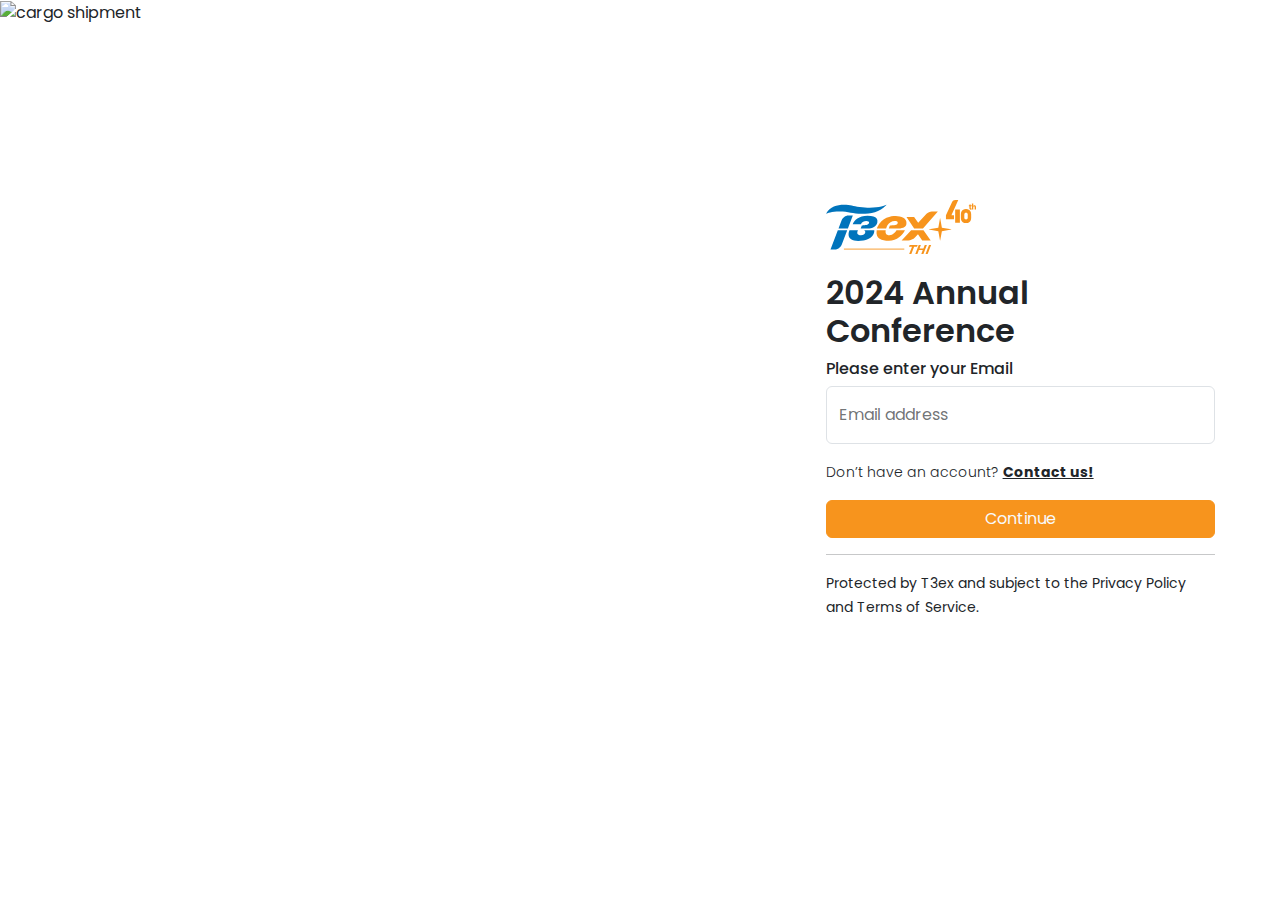
==== index.html @ 29dc3139 "rename index.html" ====
<!DOCTYPE html>
<html lang="en">
  <head>
    <meta charset="UTF-8" />
    <meta name="viewport" content="width=device-width, initial-scale=1.0" />
    <title>THI2024 - Annual Conference</title>
    <!-- custom css -->
    <link rel="stylesheet" href="./style.css" />
  </head>
  <body>
    <div class="wrapperIndex row">
      <!-- imgSection -->
      <div class="imgSection col-12 col-md-7 position-relative">
        <div class="slogan position-absolute d-flex">
          <!-- <img src="assets/Vector Smart Object-1.png" alt="" />
          <img src="assets/Vector Smart Object.png" alt="" /> -->
        </div>
        <img
          class="img-fluid object-fit-cover w-100 h-100"
          src="assets/taipei-taiwan-28-september-2022-taipei-city-skyl-2023-11-27-05-24-26-utc-1.png"
          alt="cargo shipment"
        />
      </div>
      <!-- loginSection -->
      <div class="loginSection col-12 col-md-5">
        <div class="text d-flex flex-column w-75 m-auto">
          <img class="logo" src="./assets/logo.svg" alt="" />
          <h2 class="fw-semibold">2024 Annual Conference</h2>
          <h6>Please enter your Email</h6>
          <div class="form-floating mb-3">
            <input
              type="email"
              class="form-control"
              id="floatingInput"
              placeholder="name@example.com"
            />
            <label for="floatingInput">Email address</label>
          </div>
          <p>
            <small
              ><span class="fw-light">Don’t have an account?</span>
              <span class="fw-bold text-decoration-underline"
                >Contact us!</span
              ></small
            >
          </p>

          <a href="register-website-agent-registration-1.html">
            <button type="button" class="btn btn-primary text-light w-100">
              Continue
            </button>
          </a>

          <hr />
          <p>
            <small
              >Protected by T3ex and subject to the Privacy Policy and Terms of
              Service.</small
            >
          </p>
        </div>
      </div>
    </div>
  </body>
</html>
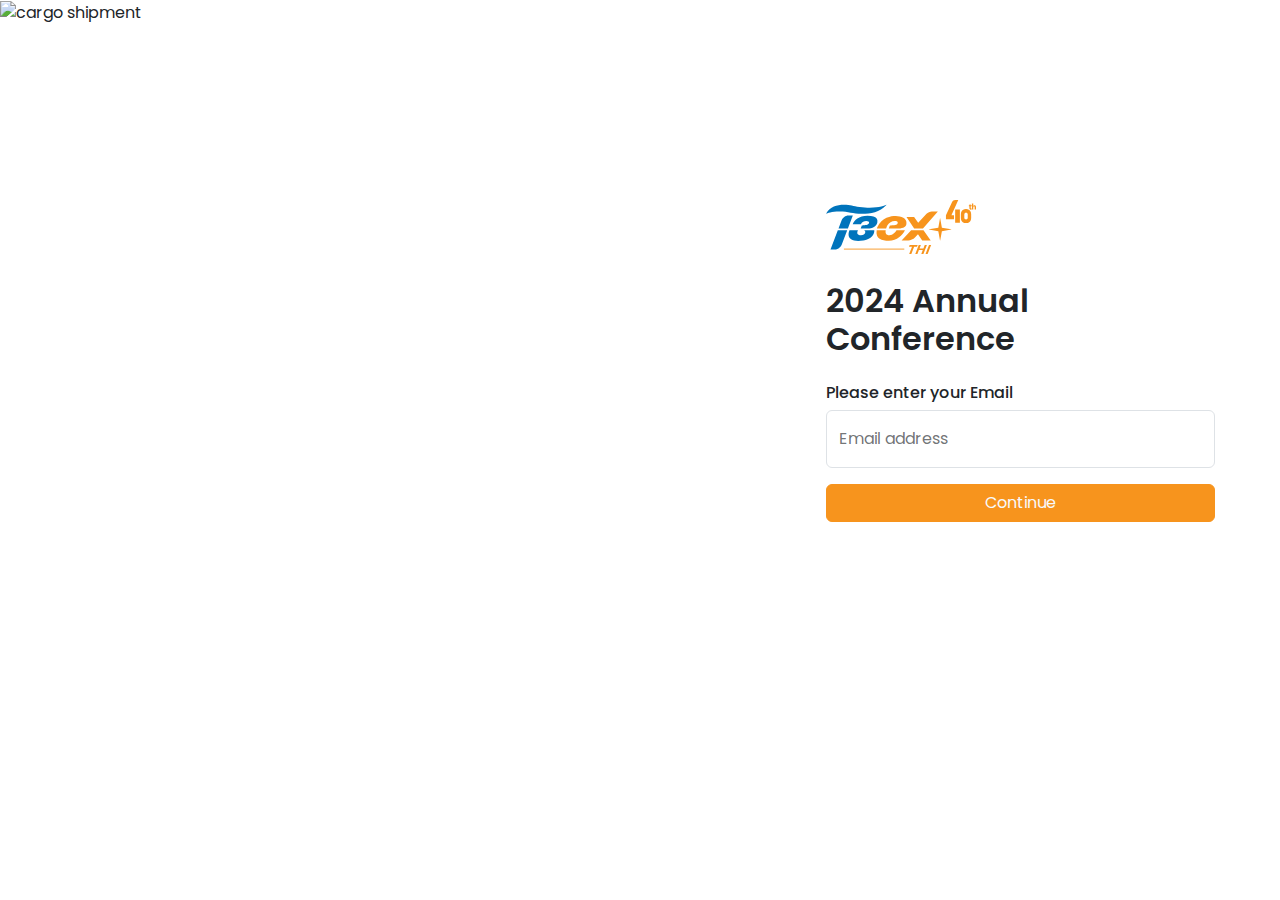
==== commit 72ff4d08: "modify index" ====
--- a/index.html
+++ b/index.html
@@ -25,8 +25,8 @@
       <div class="loginSection col-12 col-md-5">
         <div class="text d-flex flex-column w-75 m-auto">
           <img class="logo" src="./assets/logo.svg" alt="" />
-          <h2 class="fw-semibold">2024 Annual Conference</h2>
-          <h6>Please enter your Email</h6>
+          <h2 class="fw-semibold pt-2">2024 Annual Conference</h2>
+          <h6 class="pt-3">Please enter your Email</h6>
           <div class="form-floating mb-3">
             <input
               type="email"
@@ -36,14 +36,6 @@
             />
             <label for="floatingInput">Email address</label>
           </div>
-          <p>
-            <small
-              ><span class="fw-light">Don’t have an account?</span>
-              <span class="fw-bold text-decoration-underline"
-                >Contact us!</span
-              ></small
-            >
-          </p>
 
           <a href="register-website-agent-registration-1.html">
             <button type="button" class="btn btn-primary text-light w-100">
@@ -51,13 +43,6 @@
             </button>
           </a>
 
-          <hr />
-          <p>
-            <small
-              >Protected by T3ex and subject to the Privacy Policy and Terms of
-              Service.</small
-            >
-          </p>
         </div>
       </div>
     </div>
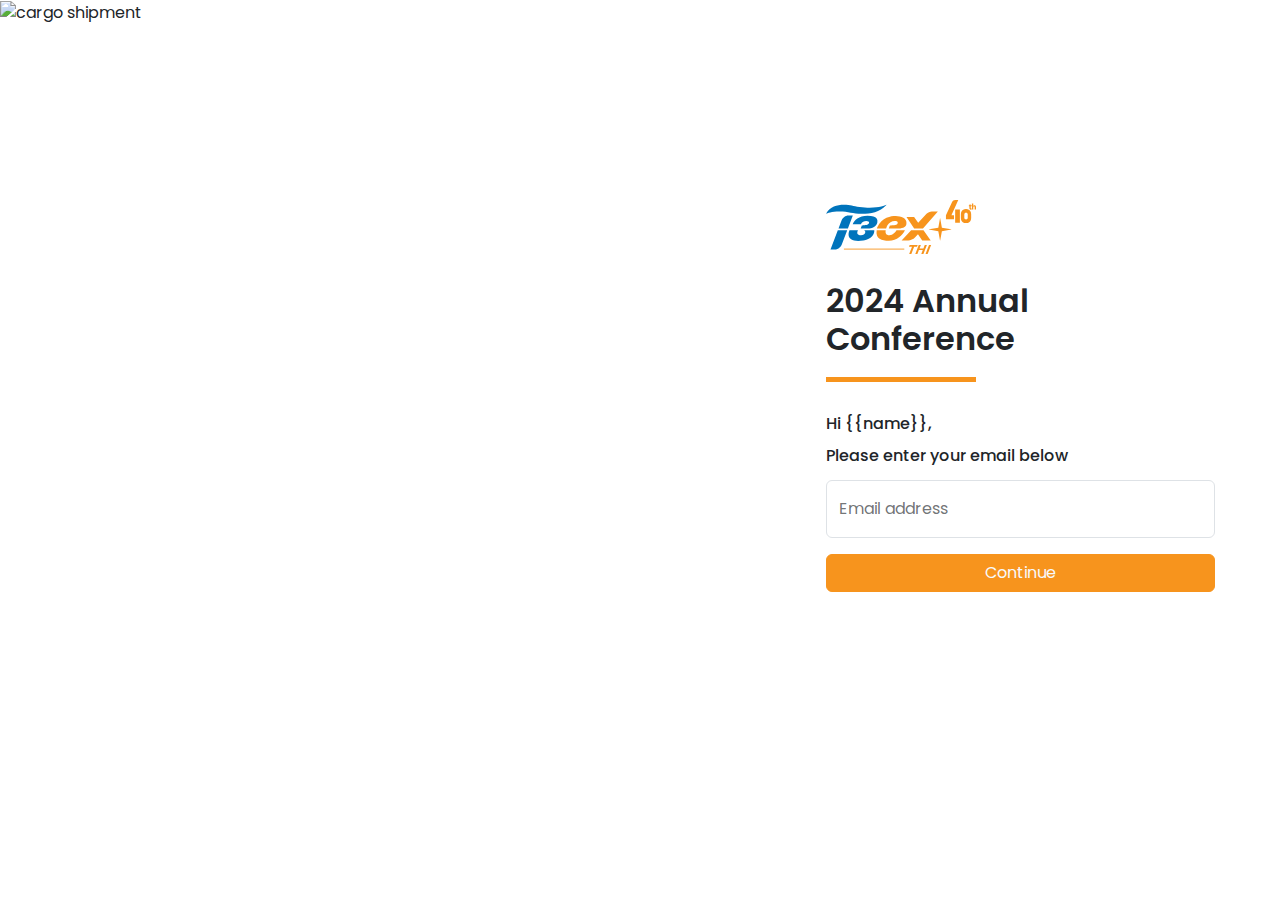
==== commit 19b17235: "adding information of hotel" ====
--- a/index.html
+++ b/index.html
@@ -26,7 +26,10 @@
         <div class="text d-flex flex-column w-75 m-auto">
           <img class="logo" src="./assets/logo.svg" alt="" />
           <h2 class="fw-semibold pt-2">2024 Annual Conference</h2>
-          <h6 class="pt-3">Please enter your Email</h6>
+          <div class="decoration"></div>
+          <h6 class="pt-3 lh-lg fw-medium">
+            Hi {{name}}, <br />Please enter your email below
+          </h6>
           <div class="form-floating mb-3">
             <input
               type="email"
@@ -42,7 +45,6 @@
               Continue
             </button>
           </a>
-
         </div>
       </div>
     </div>
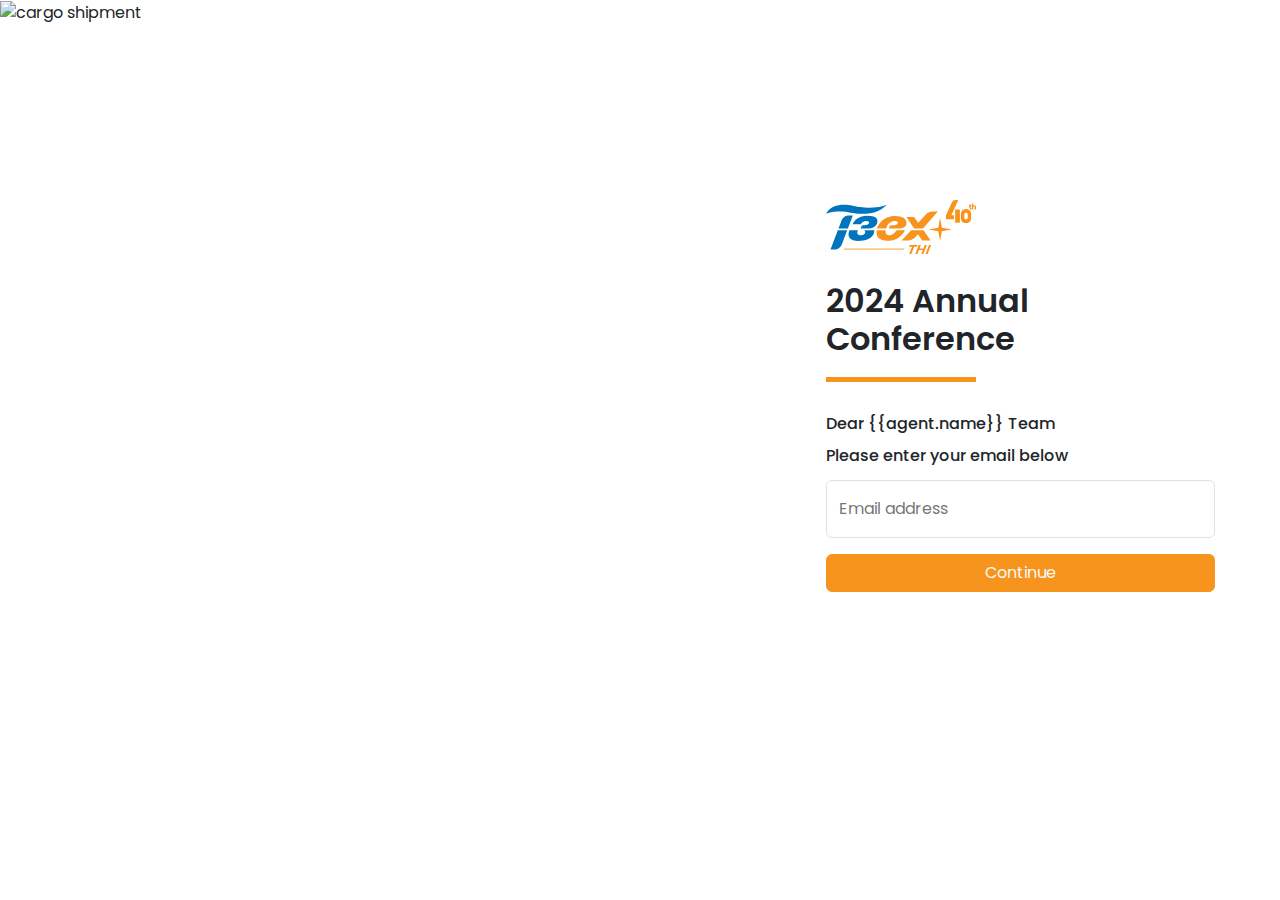
==== commit 628e1707: "modifying contents in the login page" ====
--- a/index.html
+++ b/index.html
@@ -28,7 +28,7 @@
           <h2 class="fw-semibold pt-2">2024 Annual Conference</h2>
           <div class="decoration"></div>
           <h6 class="pt-3 lh-lg fw-medium">
-            Hi {{name}}, <br />Please enter your email below
+            Dear {{agent.name}} Team <br />Please enter your email below
           </h6>
           <div class="form-floating mb-3">
             <input
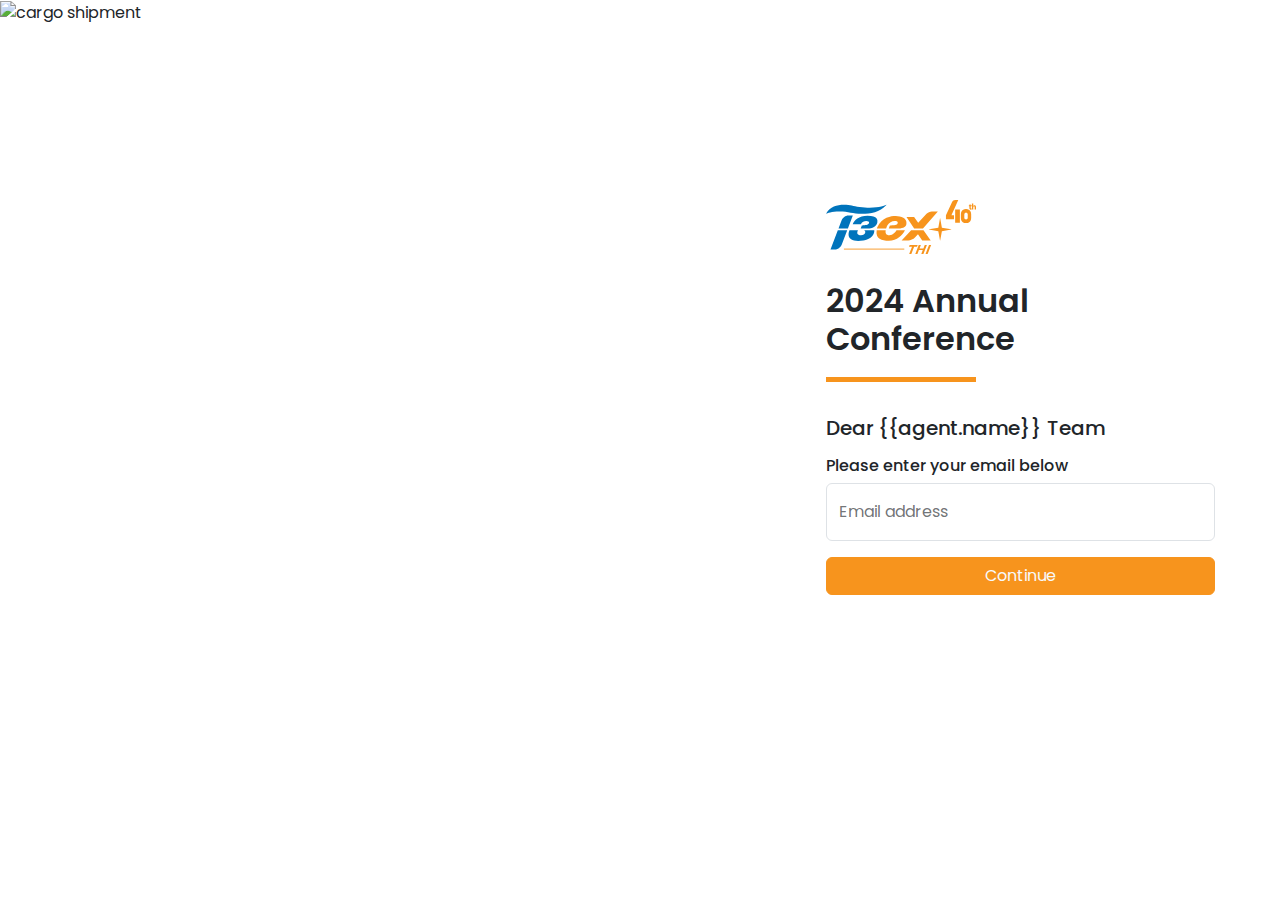
==== commit 75ad0d87: "modifying contents in the login page" ====
--- a/index.html
+++ b/index.html
@@ -27,9 +27,10 @@
           <img class="logo" src="./assets/logo.svg" alt="" />
           <h2 class="fw-semibold pt-2">2024 Annual Conference</h2>
           <div class="decoration"></div>
-          <h6 class="pt-3 lh-lg fw-medium">
-            Dear {{agent.name}} Team <br />Please enter your email below
-          </h6>
+          <h5 class="pt-3 lh-lg fw-medium">
+            Dear {{agent.name}} Team
+            <h6>Please enter your email below</h6>
+          </h5>
           <div class="form-floating mb-3">
             <input
               type="email"
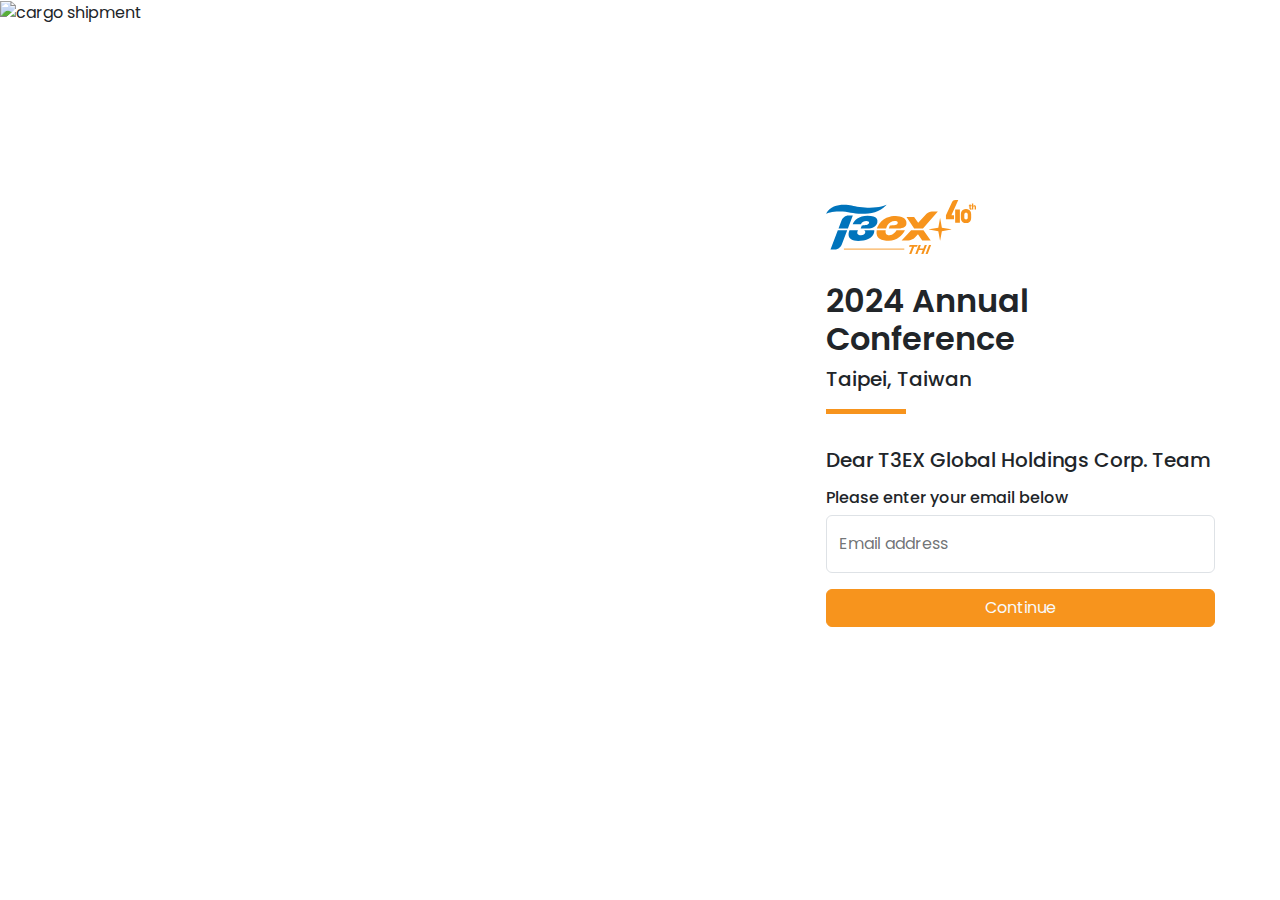
==== commit 0372fe96: "adding 'taipei, taiwan' and 'venue'information" ====
--- a/index.html
+++ b/index.html
@@ -26,9 +26,10 @@
         <div class="text d-flex flex-column w-75 m-auto">
           <img class="logo" src="./assets/logo.svg" alt="" />
           <h2 class="fw-semibold pt-2">2024 Annual Conference</h2>
+          <h5>Taipei, Taiwan</h5>
           <div class="decoration"></div>
           <h5 class="pt-3 lh-lg fw-medium">
-            Dear {{agent.name}} Team
+            Dear T3EX Global Holdings Corp. Team
             <h6>Please enter your email below</h6>
           </h5>
           <div class="form-floating mb-3">
